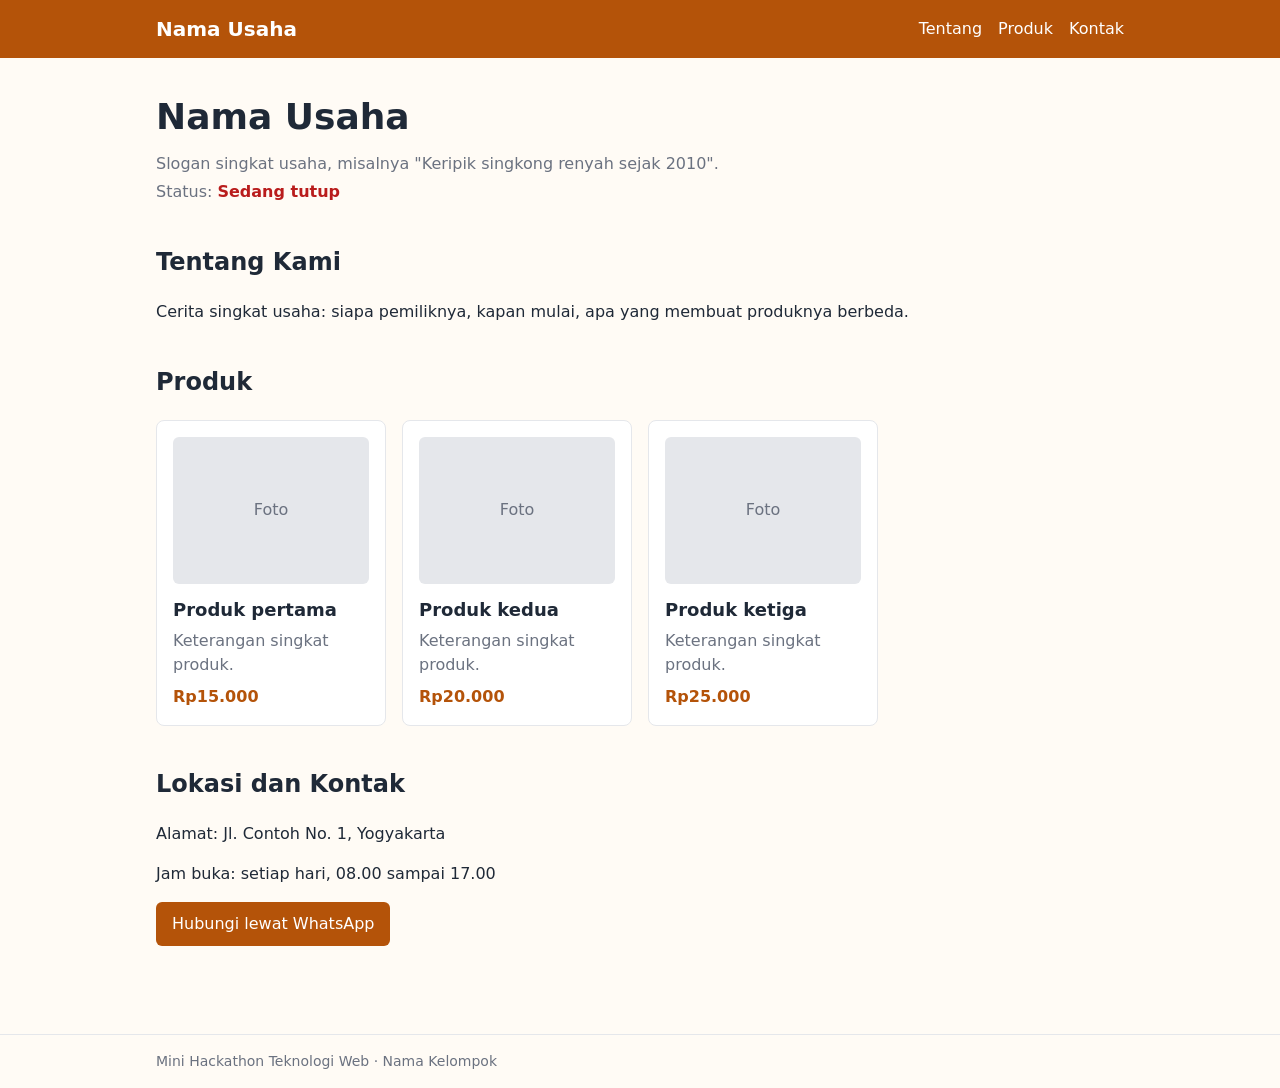
==== index.html @ 2f6218c1 "Initial UMKM website" ====
<!doctype html>
<html lang="id">
<head>
    <meta charset="utf-8">
    <meta name="viewport" content="width=device-width, initial-scale=1">
    <title>Nama Usaha</title>
    <link rel="stylesheet" href="style.css">
</head>
<body>
    <header class="atas">
        <div class="wadah">
            <!-- TODO: ganti dengan nama UMKM yang kalian pilih -->
            <a href="#" class="merek">Nama Usaha</a>
            <nav>
                <a href="#tentang">Tentang</a>
                <a href="#produk">Produk</a>
                <a href="#kontak">Kontak</a>
            </nav>
        </div>
    </header>

    <main class="wadah">
        <section class="hero">
            <h1>Nama Usaha</h1>
            <p>Slogan singkat usaha, misalnya "Keripik singkong renyah sejak 2010".</p>
            <p>Status: <strong id="status-buka">-</strong></p>
        </section>

        <section id="tentang">
            <h2>Tentang Kami</h2>
            <p>Cerita singkat usaha: siapa pemiliknya, kapan mulai, apa yang membuat produknya berbeda.</p>
        </section>

        <section id="produk">
            <h2>Produk</h2>
            <!-- Kartu produk diisi oleh script.js -->
            <div id="daftar-produk" class="grid"></div>
        </section>

        <section id="kontak">
            <h2>Lokasi dan Kontak</h2>
            <p>Alamat: Jl. Contoh No. 1, Yogyakarta</p>
            <p>Jam buka: setiap hari, 08.00 sampai 17.00</p>
            <!-- TODO: ganti nomor WhatsApp (format 62..., tanpa tanda +) -->
            <a class="tombol" href="https://wa.me/6281234567890" target="_blank" rel="noopener">Hubungi lewat WhatsApp</a>
        </section>
    </main>

    <footer class="bawah">
        <div class="wadah">Mini Hackathon Teknologi Web · Nama Kelompok</div>
    </footer>

    <script src="script.js"></script>
</body>
</html>
---- style.css ----
/* Ganti warna di sini, semua bagian halaman ikut berubah */
:root {
    --utama: #b45309;
    --teks: #1f2937;
    --redup: #6b7280;
    --latar: #fffbf5;
    --kartu: #ffffff;
    --garis: #e5e7eb;
}

* { box-sizing: border-box; }

body {
    margin: 0;
    font-family: system-ui, sans-serif;
    color: var(--teks);
    background: var(--latar);
    line-height: 1.5;
}

.wadah { max-width: 1000px; margin: 0 auto; padding: 0 16px; }

/* Header */
.atas { background: var(--utama); }
.atas .wadah { display: flex; justify-content: space-between; align-items: center; flex-wrap: wrap; gap: 8px; padding-top: 14px; padding-bottom: 14px; }
.merek { color: #fff; font-weight: 700; font-size: 20px; text-decoration: none; }
.atas nav { display: flex; gap: 16px; }
.atas nav a { color: #fff; text-decoration: none; }

/* Konten */
main.wadah { padding-top: 32px; padding-bottom: 48px; }
section { margin-bottom: 40px; }
.hero h1 { font-size: 36px; margin: 0 0 8px; }
.hero p { color: var(--redup); margin: 0 0 4px; }
.buka { color: #15803d; }
.tutup { color: #b91c1c; }

.grid { display: grid; grid-template-columns: repeat(auto-fill, minmax(220px, 1fr)); gap: 16px; }

.kartu { background: var(--kartu); border: 1px solid var(--garis); border-radius: 8px; padding: 16px; }
.kartu h3 { margin: 0 0 6px; font-size: 18px; }
.kartu p { margin: 0 0 8px; color: var(--redup); }
.kartu .harga { color: var(--utama); font-weight: 700; margin: 0; }
.foto {
    aspect-ratio: 4 / 3;
    background: var(--garis);
    border-radius: 6px;
    margin-bottom: 12px;
    display: grid;
    place-items: center;
    color: var(--redup);
}

.tombol {
    display: inline-block;
    background: var(--utama);
    color: #fff;
    border-radius: 6px;
    padding: 10px 16px;
    text-decoration: none;
}
.tombol:hover { opacity: .9; }

/* Footer */
.bawah { border-top: 1px solid var(--garis); padding: 16px 0; color: var(--redup); font-size: 14px; }

@media (max-width: 600px) {
    .hero h1 { font-size: 28px; }
}
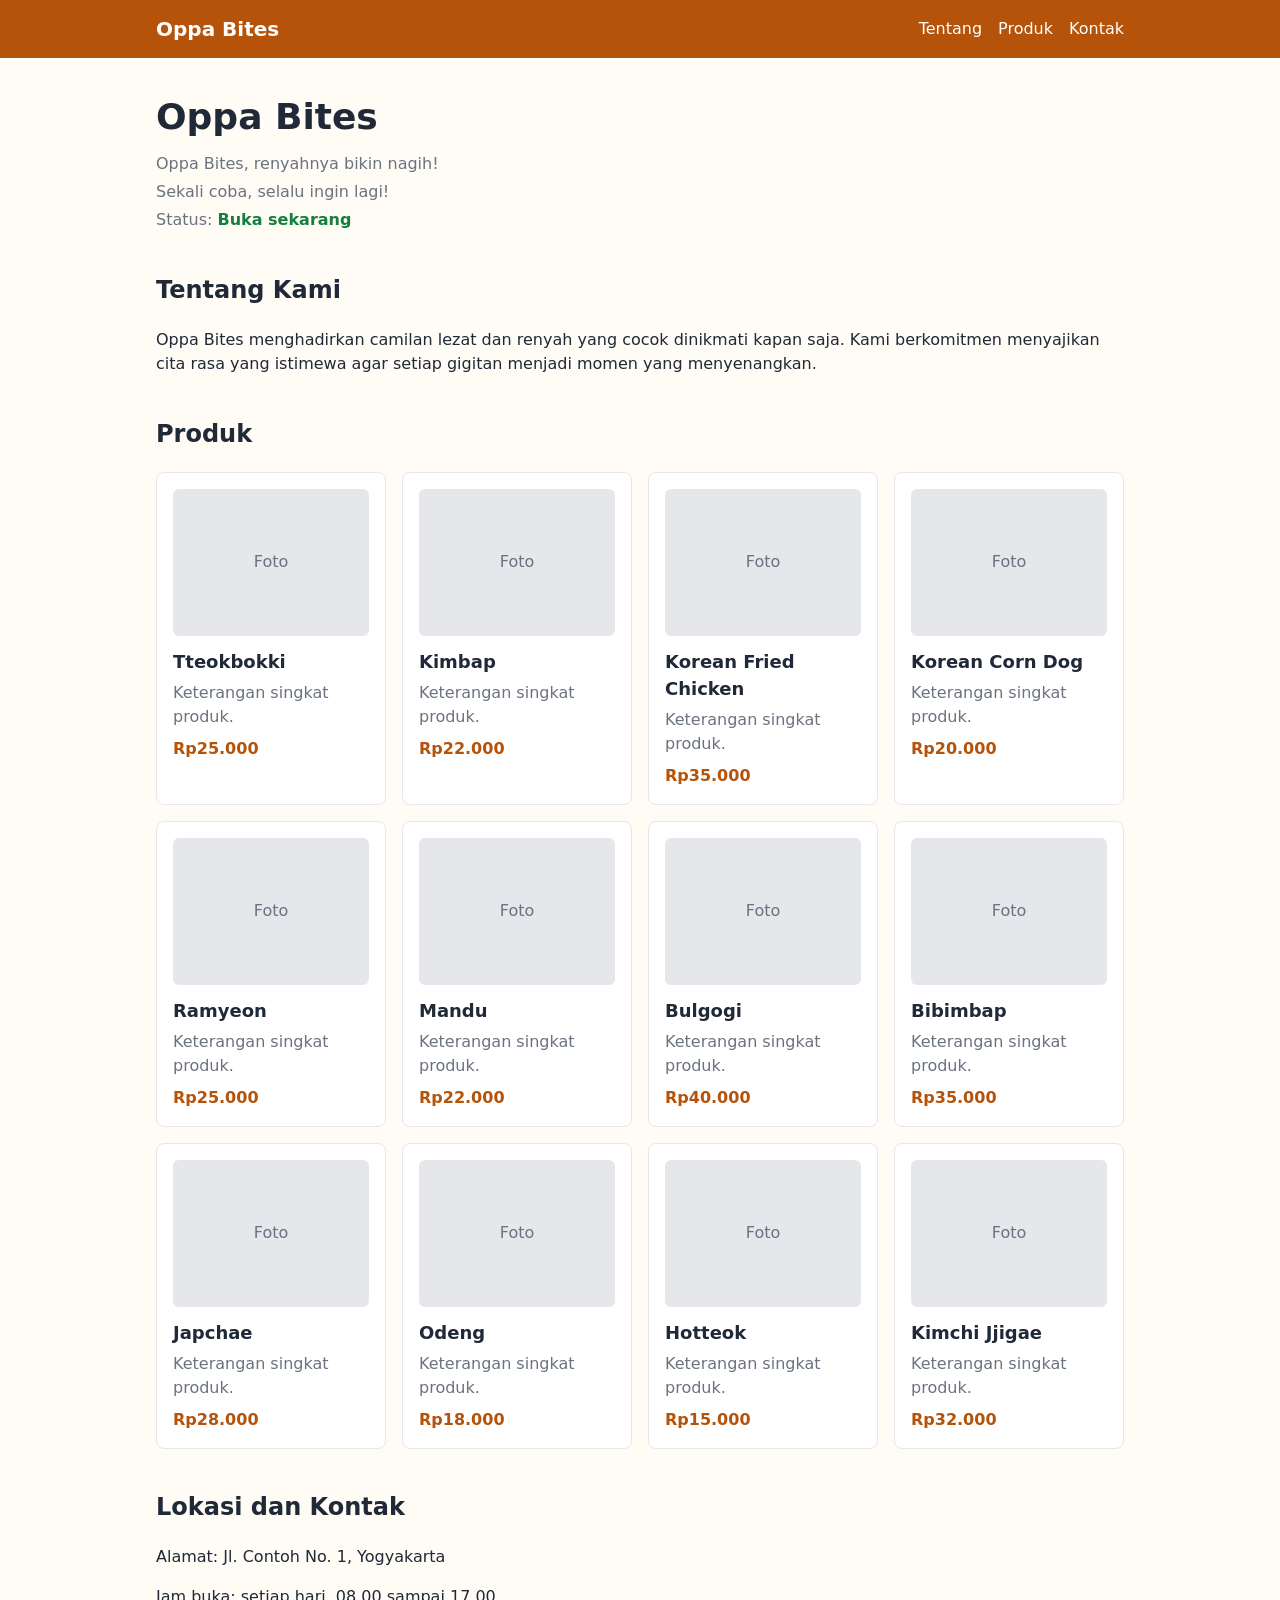
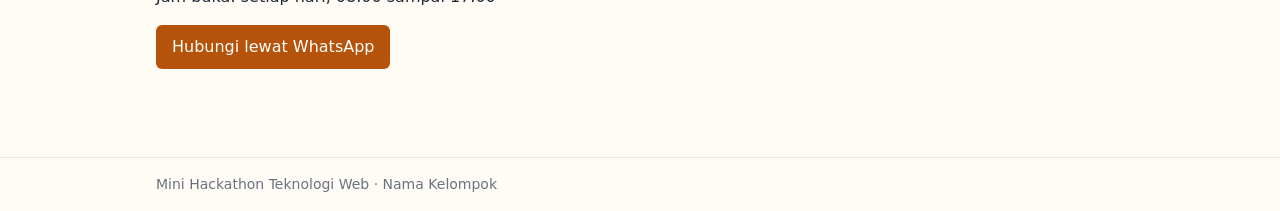
==== commit acb71b83: "umkm" ====
--- a/index.html
+++ b/index.html
@@ -3,14 +3,14 @@
 <head>
     <meta charset="utf-8">
     <meta name="viewport" content="width=device-width, initial-scale=1">
-    <title>Nama Usaha</title>
+    <title>Oppa Bites</title>
     <link rel="stylesheet" href="style.css">
 </head>
 <body>
     <header class="atas">
         <div class="wadah">
             <!-- TODO: ganti dengan nama UMKM yang kalian pilih -->
-            <a href="#" class="merek">Nama Usaha</a>
+            <a href="#" class="merek">Oppa Bites</a>
             <nav>
                 <a href="#tentang">Tentang</a>
                 <a href="#produk">Produk</a>
@@ -21,14 +21,15 @@
 
     <main class="wadah">
         <section class="hero">
-            <h1>Nama Usaha</h1>
-            <p>Slogan singkat usaha, misalnya "Keripik singkong renyah sejak 2010".</p>
+            <h1>Oppa Bites</h1>
+            <p>Oppa Bites, renyahnya bikin nagih!</p>
+            <p>Sekali coba, selalu ingin lagi!</p>
             <p>Status: <strong id="status-buka">-</strong></p>
         </section>
 
         <section id="tentang">
             <h2>Tentang Kami</h2>
-            <p>Cerita singkat usaha: siapa pemiliknya, kapan mulai, apa yang membuat produknya berbeda.</p>
+            <p>Oppa Bites menghadirkan camilan lezat dan renyah yang cocok dinikmati kapan saja. Kami berkomitmen menyajikan cita rasa yang istimewa agar setiap gigitan menjadi momen yang menyenangkan.</p>
         </section>
 
         <section id="produk">
@@ -51,5 +52,27 @@
     </footer>
 
     <script src="script.js"></script>
+    <script>
+        const statusBuka = document.getElementById('status-buka');
+
+        function perbaruiStatusBuka() {
+            const waktu = new Intl.DateTimeFormat('id-ID', {
+                timeZone: 'Asia/Jakarta',
+                hour: '2-digit',
+                minute: '2-digit',
+                hourCycle: 'h23'
+            }).formatToParts(new Date());
+            const jam = Number(waktu.find(bagian => bagian.type === 'hour').value);
+            const menit = Number(waktu.find(bagian => bagian.type === 'minute').value);
+            const totalMenit = jam * 60 + menit;
+            const sedangBuka = totalMenit >= 8 * 60 && totalMenit < 17 * 60;
+
+            statusBuka.textContent = sedangBuka ? 'Buka sekarang' : 'Sedang tutup';
+            statusBuka.className = sedangBuka ? 'buka' : 'tutup';
+        }
+
+        perbaruiStatusBuka();
+        setInterval(perbaruiStatusBuka, 1000);
+    </script>
 </body>
 </html>
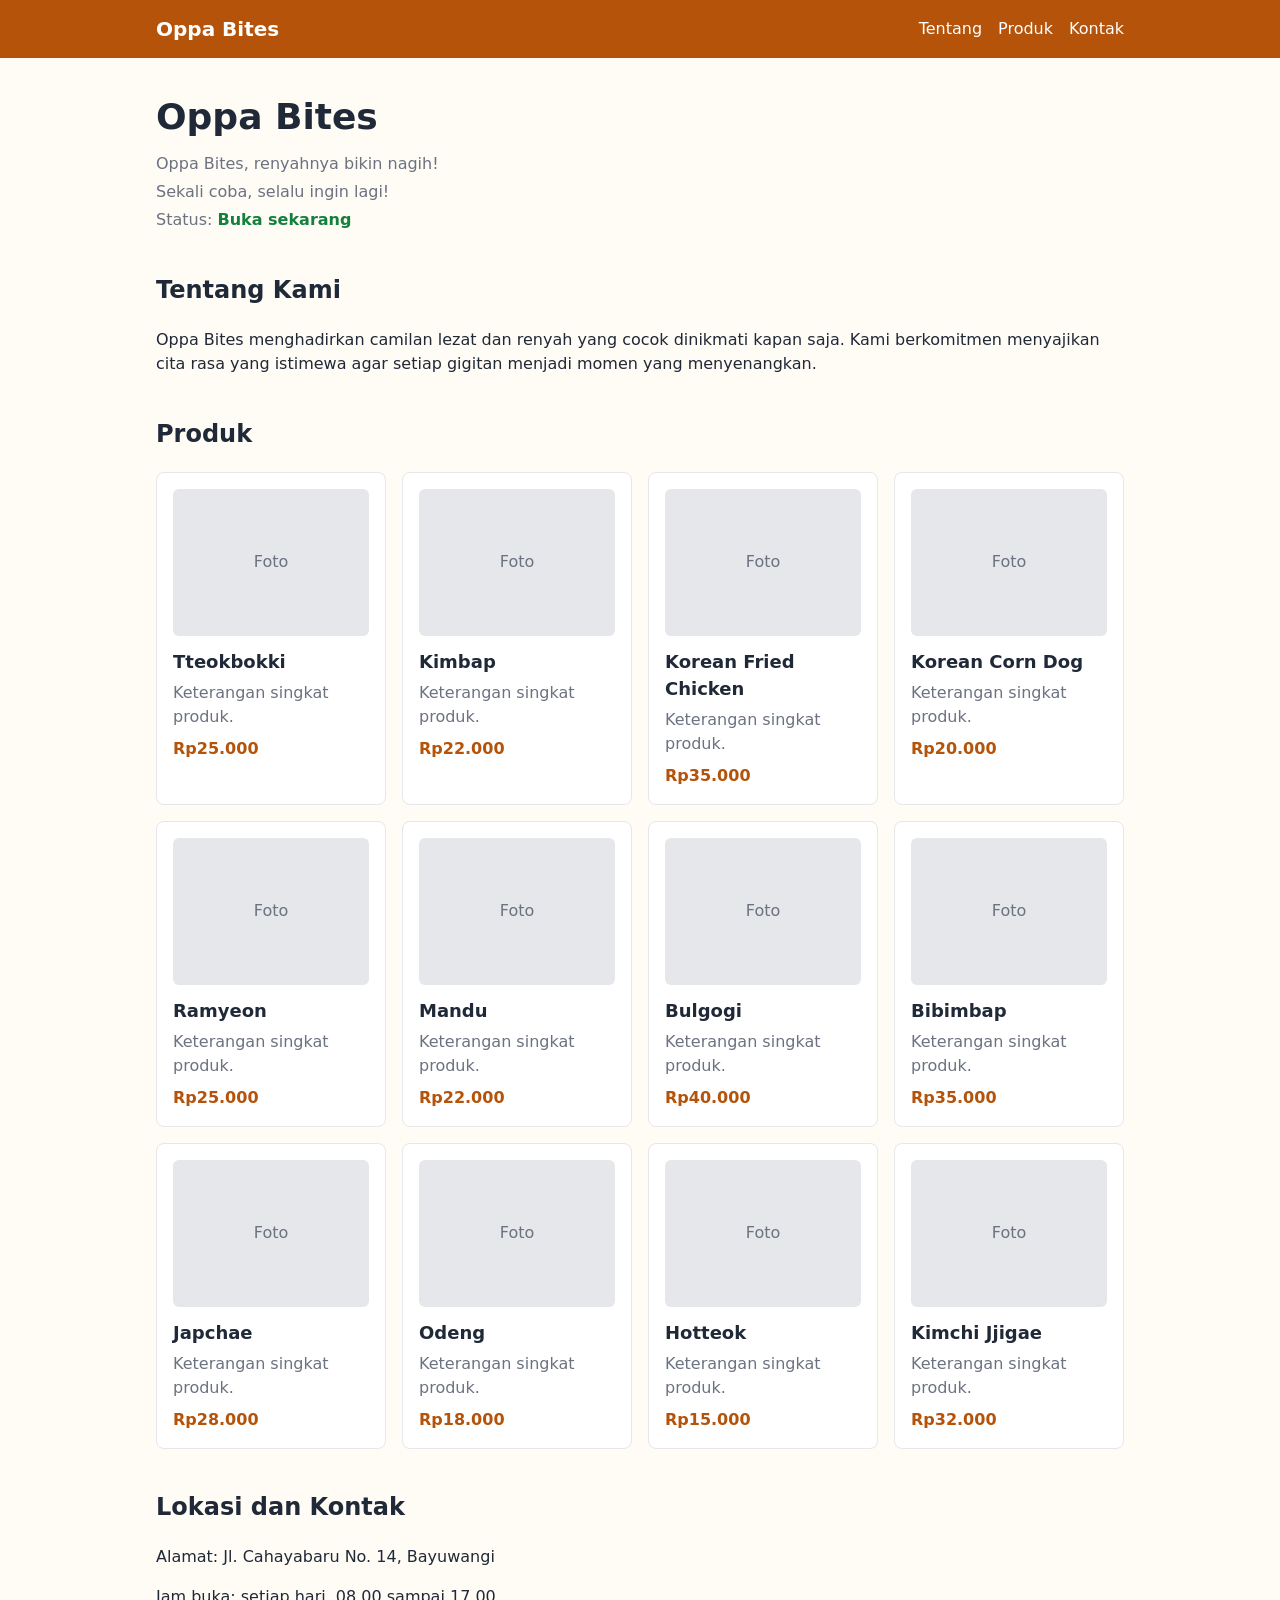
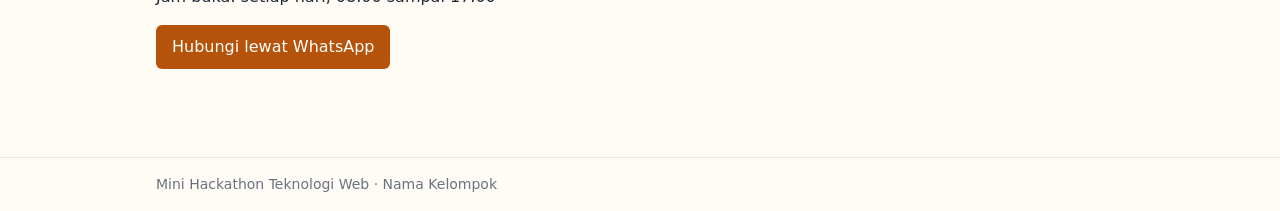
==== commit 7438dffc: "umkm" ====
--- a/index.html
+++ b/index.html
@@ -3,7 +3,7 @@
 <head>
     <meta charset="utf-8">
     <meta name="viewport" content="width=device-width, initial-scale=1">
-    <title>Oppa Bites</title>
+    <title>EcoK-Bites</title>
     <link rel="stylesheet" href="style.css">
 </head>
 <body>
@@ -40,10 +40,10 @@
 
         <section id="kontak">
             <h2>Lokasi dan Kontak</h2>
-            <p>Alamat: Jl. Contoh No. 1, Yogyakarta</p>
+            <p>Alamat: Jl. Cahayabaru No. 14, Bayuwangi</p>
             <p>Jam buka: setiap hari, 08.00 sampai 17.00</p>
             <!-- TODO: ganti nomor WhatsApp (format 62..., tanpa tanda +) -->
-            <a class="tombol" href="https://wa.me/6281234567890" target="_blank" rel="noopener">Hubungi lewat WhatsApp</a>
+            <a class="tombol" href="https://wa.me/6282221127195" target="_blank" rel="noopener">Hubungi lewat WhatsApp</a>
         </section>
     </main>
 
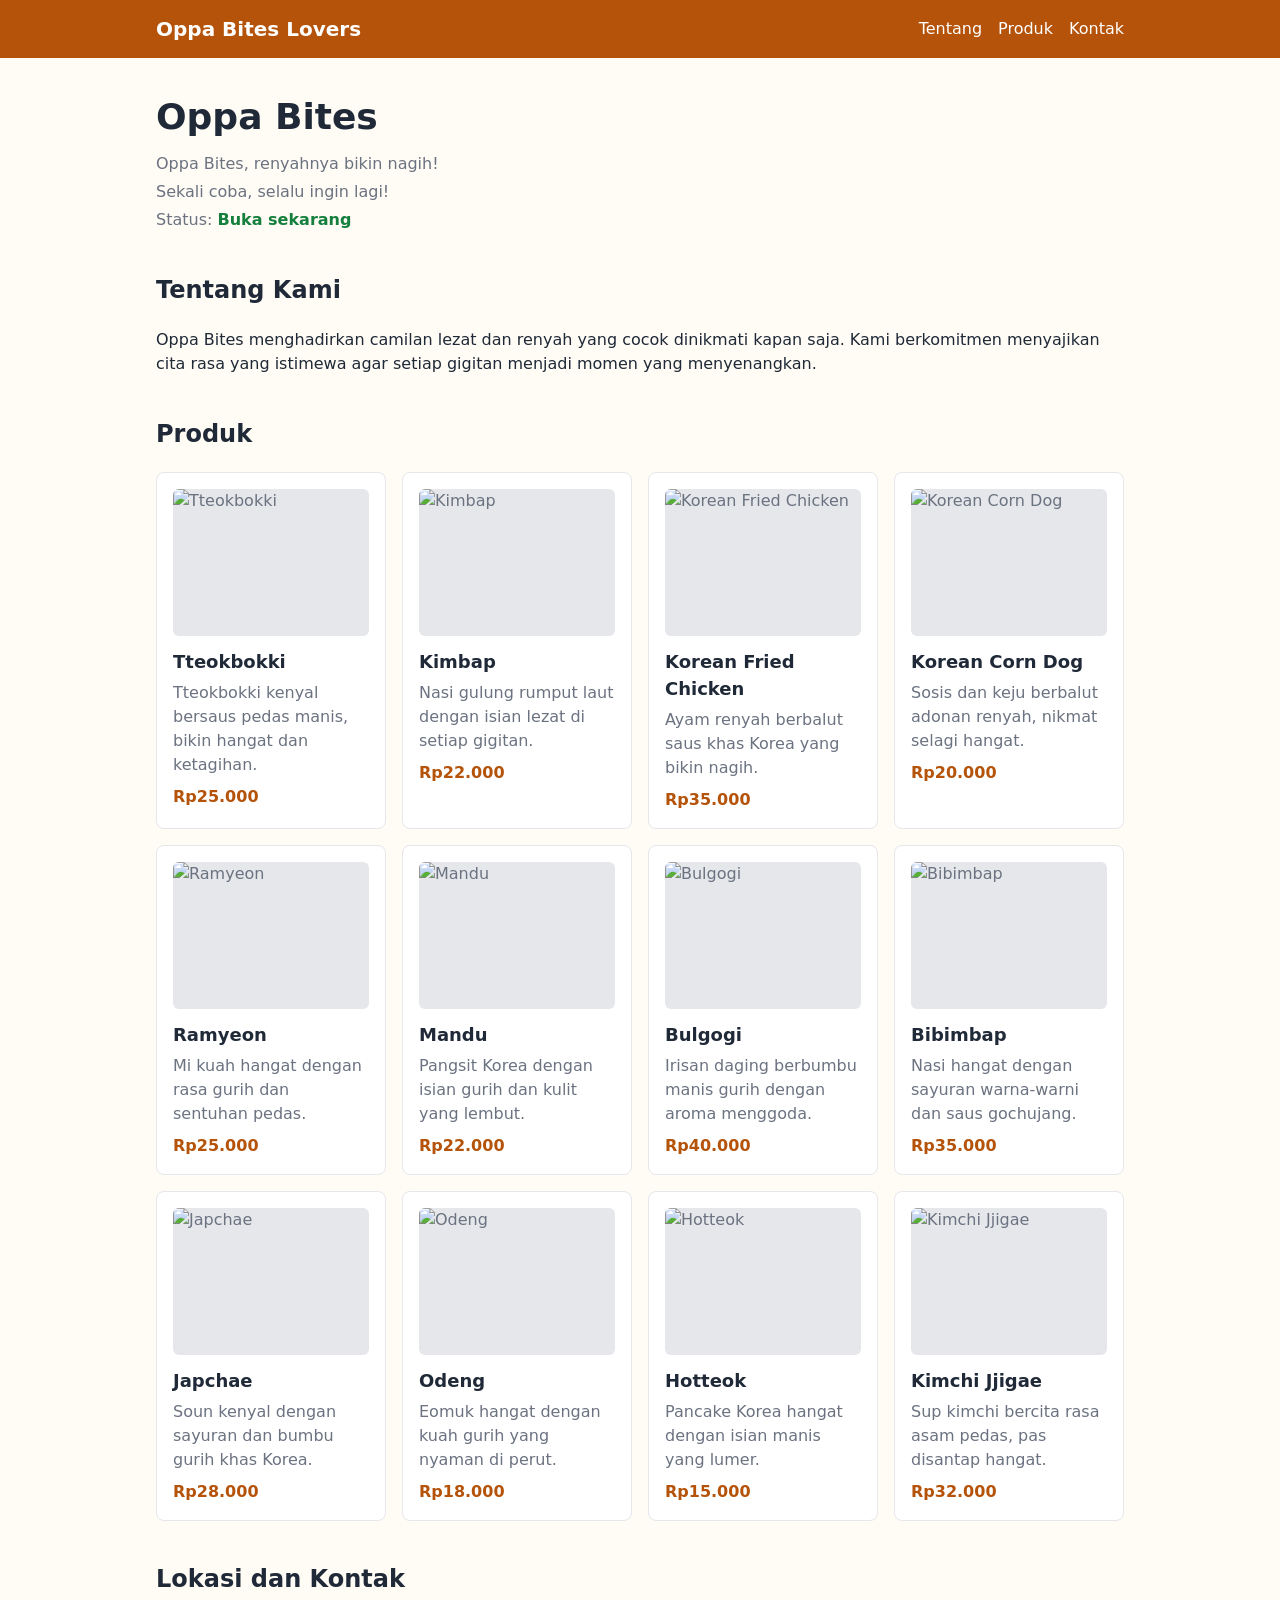
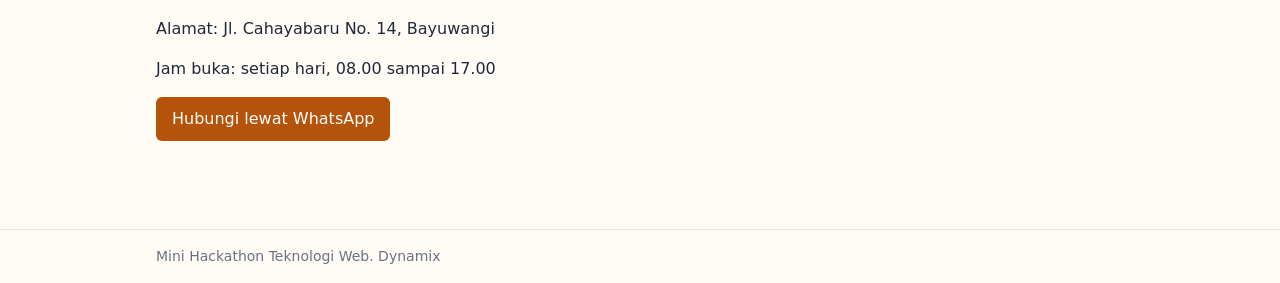
==== commit 90186488: "umkm" ====
--- a/index.html
+++ b/index.html
@@ -3,14 +3,15 @@
 <head>
     <meta charset="utf-8">
     <meta name="viewport" content="width=device-width, initial-scale=1">
-    <title>EcoK-Bites</title>
+    <title>OppaBites</title>
     <link rel="stylesheet" href="style.css">
+    <link rel="stylesheet" href="product-images.css">
 </head>
 <body>
     <header class="atas">
         <div class="wadah">
             <!-- TODO: ganti dengan nama UMKM yang kalian pilih -->
-            <a href="#" class="merek">Oppa Bites</a>
+            <a href="#" class="merek">Oppa Bites Lovers</a>
             <nav>
                 <a href="#tentang">Tentang</a>
                 <a href="#produk">Produk</a>
@@ -48,10 +49,11 @@
     </main>
 
     <footer class="bawah">
-        <div class="wadah">Mini Hackathon Teknologi Web · Nama Kelompok</div>
+        <div class="wadah">Mini Hackathon Teknologi Web. Dynamix</div>
     </footer>
 
     <script src="script.js"></script>
+    <script src="product-images.js"></script>
     <script>
         const statusBuka = document.getElementById('status-buka');
 
--- a/product-images.css
+++ b/product-images.css
@@ -0,0 +1,12 @@
+#daftar-produk a.foto {
+    display: grid;
+    overflow: hidden;
+    text-decoration: none;
+}
+
+#daftar-produk .foto img {
+    display: block;
+    width: 100%;
+    height: 100%;
+    object-fit: cover;
+}
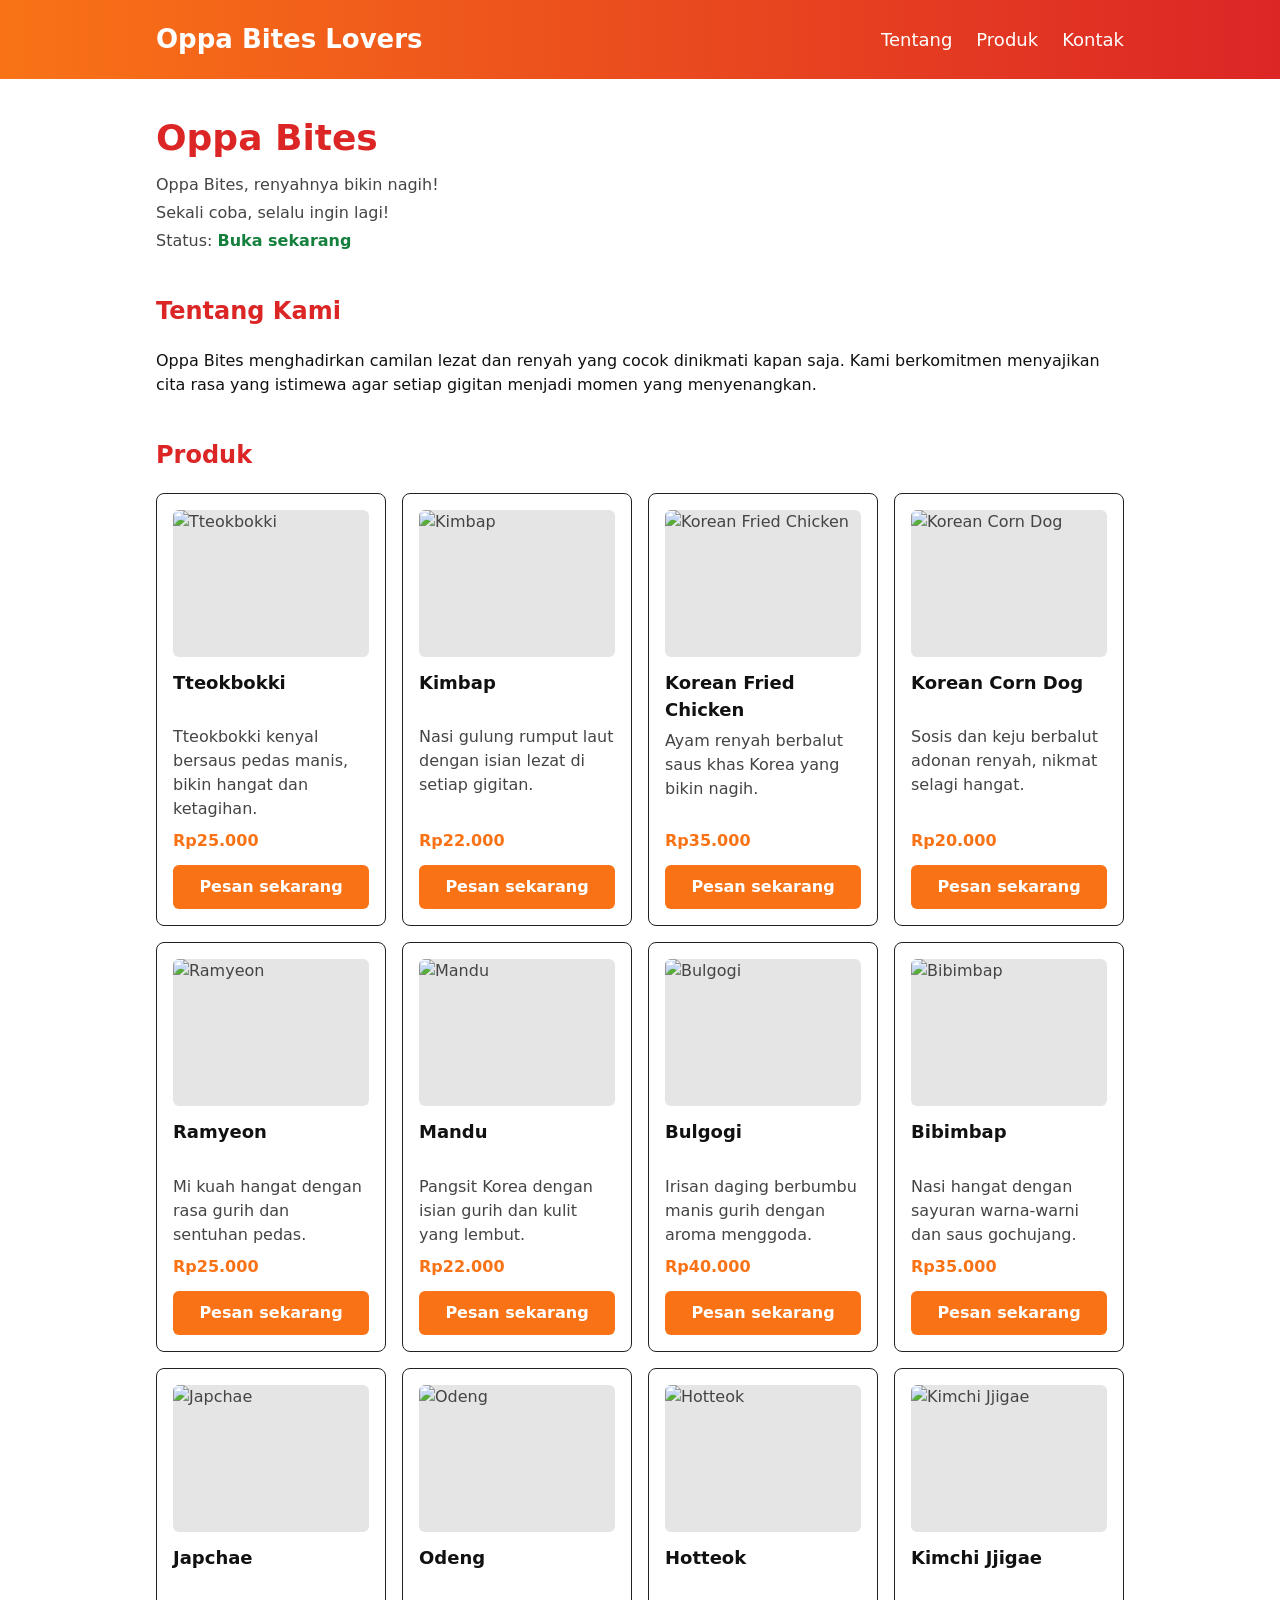
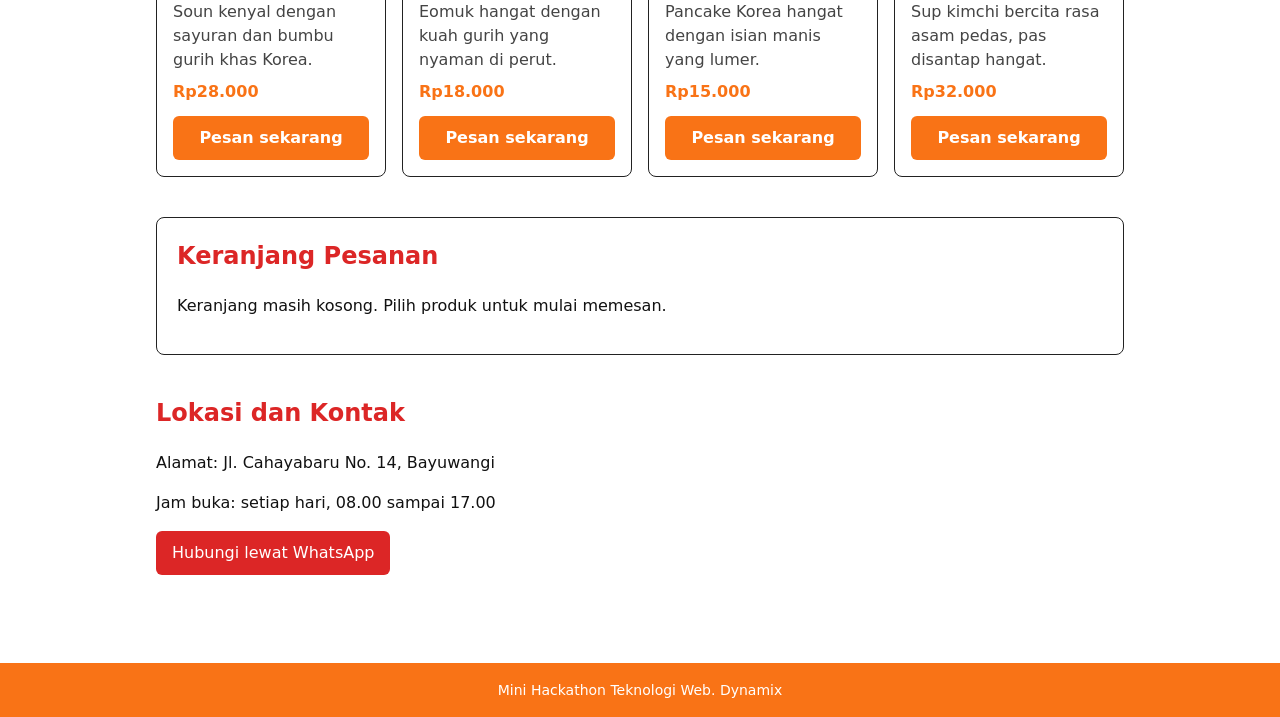
==== commit b813fcb1: "umkm" ====
--- a/index.html
+++ b/index.html
@@ -5,7 +5,6 @@
     <meta name="viewport" content="width=device-width, initial-scale=1">
     <title>OppaBites</title>
     <link rel="stylesheet" href="style.css">
-    <link rel="stylesheet" href="product-images.css">
 </head>
 <body>
     <header class="atas">
@@ -53,7 +52,6 @@
     </footer>
 
     <script src="script.js"></script>
-    <script src="product-images.js"></script>
     <script>
         const statusBuka = document.getElementById('status-buka');
 
@@ -76,5 +74,15 @@
         perbaruiStatusBuka();
         setInterval(perbaruiStatusBuka, 1000);
     </script>
+    <script>
+        document.querySelectorAll('.atas nav a[href^="#"]').forEach((tautan) => {
+            tautan.addEventListener('click', () => {
+                document.querySelectorAll('.atas nav a').forEach((item) => {
+                    item.classList.remove('navigasi-aktif');
+                });
+                tautan.classList.add('navigasi-aktif');
+            });
+        });
+    </script>
 </body>
 </html>
--- a/style.css
+++ b/style.css
@@ -67,3 +67,417 @@
 @media (max-width: 600px) {
     .hero h1 { font-size: 28px; }
 }
+
+:root {
+    --utama: #f97316;
+    --teks: #111111;
+    --redup: #444444;
+    --latar: #ffffff;
+    --kartu: #ffffff;
+    --garis: #e5e5e5;
+}
+
+.atas {
+    background: linear-gradient(90deg, #f97316, #dc2626);
+}
+
+.hero h1,
+section h2 {
+    color: #dc2626;
+}
+
+.kartu {
+    border-color: #222222;
+}
+
+.kartu .harga {
+    color: #f97316;
+}
+
+.tombol {
+    background: #dc2626;
+}
+
+.bawah {
+    background: #111111;
+    border-top-color: #dc2626;
+    color: #ffffff;
+}
+
+#daftar-produk {
+    grid-template-columns: repeat(4, minmax(0, 1fr));
+    align-items: stretch;
+}
+
+#daftar-produk .kartu {
+    display: flex;
+    min-width: 0;
+    flex-direction: column;
+}
+
+#daftar-produk .foto {
+    width: 100%;
+    aspect-ratio: 4 / 3;
+    flex: none;
+}
+
+#daftar-produk .kartu h3 {
+    min-height: 2.8em;
+}
+
+#daftar-produk .kartu p:not(.harga) {
+    min-height: 4.5em;
+}
+
+#daftar-produk .kartu .harga {
+    margin-top: auto;
+}
+
+@media (max-width: 800px) {
+    #daftar-produk {
+        grid-template-columns: repeat(3, minmax(0, 1fr));
+    }
+}
+
+@media (max-width: 600px) {
+    #daftar-produk {
+        grid-template-columns: repeat(2, minmax(0, 1fr));
+    }
+}
+
+@media (max-width: 380px) {
+    #daftar-produk {
+        grid-template-columns: 1fr;
+    }
+}
+
+#daftar-produk .kartu:nth-child(3) .foto img {
+    object-position: center 35%;
+}
+
+.bawah {
+    background: #f97316;
+    border-top-color: #f97316;
+    color: #ffffff;
+    text-align: center;
+}
+
+body:has(#tentang:target) .atas nav a[href="#tentang"],
+body:has(#produk:target) .atas nav a[href="#produk"],
+body:has(#kontak:target) .atas nav a[href="#kontak"] {
+    color: #111111;
+    font-weight: 700;
+}
+
+.atas nav a:active,
+.atas nav a:focus-visible {
+    color: #111111;
+}
+
+body:has(#tentang:target) .atas nav a[href="#tentang"]:not(.navigasi-aktif),
+body:has(#produk:target) .atas nav a[href="#produk"]:not(.navigasi-aktif),
+body:has(#kontak:target) .atas nav a[href="#kontak"]:not(.navigasi-aktif),
+body .atas nav a:focus-visible:not(.navigasi-aktif) {
+    color: #ffffff;
+    font-weight: 400;
+}
+
+body .atas nav a.navigasi-aktif {
+    color: #111111;
+    font-weight: 700;
+}
+
+#daftar-produk a.foto {
+    display: grid;
+    overflow: hidden;
+    text-decoration: none;
+}
+
+#daftar-produk .foto img {
+    display: block;
+    width: 100%;
+    height: 100%;
+    object-fit: cover;
+}
+
+#daftar-produk .kartu:nth-child(3) .foto {
+    height: 246px;
+    aspect-ratio: auto;
+    overflow: hidden;
+}
+
+@media (max-width: 600px) {
+    #daftar-produk .kartu:nth-child(3) .foto {
+        height: 200px;
+    }
+}
+
+#daftar-produk .kartu:nth-child(3) .foto {
+    height: auto;
+    aspect-ratio: 4 / 5;
+}
+
+#daftar-produk .foto,
+#daftar-produk .kartu:nth-child(3) .foto {
+    height: auto;
+    aspect-ratio: 4 / 3;
+}
+
+#daftar-produk .foto {
+    position: relative;
+    display: block;
+    width: 100%;
+    overflow: hidden;
+}
+
+#daftar-produk .foto img {
+    position: absolute;
+    inset: 0;
+    width: 100%;
+    height: 100%;
+    object-fit: cover;
+    object-position: center;
+}
+
+.tombol-pesan {
+    width: 100%;
+    margin-top: 12px;
+    padding: 10px 12px;
+    border: 0;
+    border-radius: 6px;
+    background: #f97316;
+    color: #ffffff;
+    font: inherit;
+    font-weight: 700;
+    cursor: pointer;
+}
+
+.tombol-pesan:hover,
+.keranjang-checkout:hover {
+    background: #dc2626;
+}
+
+#keranjang-pesanan {
+    margin: 24px 0 40px;
+    padding: 20px;
+    border: 1px solid var(--garis);
+    border-radius: 8px;
+    background: var(--kartu);
+    scroll-margin-top: 20px;
+}
+
+#keranjang-pesanan h2 {
+    margin-top: 0;
+    color: #dc2626;
+}
+
+.keranjang-item {
+    display: flex;
+    align-items: center;
+    justify-content: space-between;
+    gap: 12px;
+    padding: 12px 0;
+    border-bottom: 1px solid var(--garis);
+}
+
+.keranjang-item-info {
+    min-width: 0;
+}
+
+.keranjang-item-info p {
+    margin: 4px 0 0;
+    color: var(--redup);
+}
+
+.keranjang-kontrol {
+    display: flex;
+    align-items: center;
+    gap: 8px;
+}
+
+.keranjang-kontrol button {
+    min-width: 32px;
+    min-height: 32px;
+    border: 1px solid var(--garis);
+    border-radius: 5px;
+    background: #ffffff;
+    cursor: pointer;
+}
+
+.keranjang-total {
+    margin: 16px 0;
+    font-size: 18px;
+    font-weight: 700;
+    text-align: right;
+}
+
+.keranjang-checkout {
+    display: inline-block;
+    padding: 10px 16px;
+    border-radius: 6px;
+    background: #f97316;
+    color: #ffffff;
+    font-weight: 700;
+    text-decoration: none;
+}
+
+.keranjang-checkout[hidden] {
+    display: none;
+}
+
+@media (max-width: 480px) {
+    #keranjang-pesanan {
+        padding: 14px;
+    }
+
+    .keranjang-item {
+        align-items: flex-start;
+        flex-direction: column;
+    }
+
+    .keranjang-kontrol {
+        align-self: flex-end;
+    }
+}
+
+#keranjang-pesanan {
+    border-color: #222222;
+}
+
+.atas .wadah {
+    padding-top: 20px;
+    padding-bottom: 20px;
+}
+
+.merek {
+    font-size: 26px;
+}
+
+.atas nav {
+    gap: 24px;
+}
+
+.atas nav a {
+    font-size: 18px;
+}
+
+@media (max-width: 600px) {
+    .atas .wadah {
+        padding-top: 16px;
+        padding-bottom: 16px;
+    }
+
+    .merek {
+        font-size: 22px;
+    }
+
+    .atas nav {
+        gap: 16px;
+    }
+
+    .atas nav a {
+        font-size: 16px;
+    }
+}
+
+@media (max-width: 600px) {
+    main.wadah > .hero,
+    main.wadah > #tentang {
+        padding: 14px;
+        background: #fff3e0;
+    }
+
+    main.wadah > .hero {
+        margin-bottom: 0;
+        border-radius: 10px 10px 0 0;
+    }
+
+    main.wadah > #tentang {
+        margin-bottom: 28px;
+        border-radius: 0 0 10px 10px;
+    }
+}
+
+@media (max-width: 380px) {
+    main.wadah > .hero,
+    main.wadah > #tentang {
+        padding: 10px;
+    }
+}
+
+@media (max-width: 600px) {
+    .atas .wadah {
+        align-items: stretch;
+        flex-direction: column;
+        gap: 12px;
+    }
+
+    .merek {
+        text-align: center;
+    }
+
+    .atas nav {
+        justify-content: space-around;
+        flex-wrap: wrap;
+    }
+
+    main.wadah {
+        padding: 24px 12px 36px;
+    }
+
+    #daftar-produk {
+        grid-template-columns: repeat(2, minmax(0, 1fr));
+        gap: 12px;
+    }
+
+    #daftar-produk .kartu {
+        padding: 12px;
+    }
+
+    #daftar-produk .kartu h3 {
+        font-size: 16px;
+    }
+
+    #daftar-produk .kartu p:not(.harga) {
+        font-size: 14px;
+    }
+
+    .tombol-pesan {
+        padding: 9px 6px;
+        font-size: 14px;
+    }
+
+    #keranjang-pesanan {
+        padding: 14px;
+    }
+}
+
+@media (max-width: 380px) {
+    #daftar-produk {
+        grid-template-columns: 1fr;
+    }
+
+    #daftar-produk .kartu {
+        padding: 16px;
+    }
+
+    #daftar-produk .kartu h3 {
+        font-size: 18px;
+    }
+
+    #daftar-produk .kartu p:not(.harga) {
+        font-size: 16px;
+    }
+
+    .tombol-pesan {
+        padding: 10px 12px;
+        font-size: 16px;
+    }
+}
+
+@media (max-width: 600px) {
+    main.wadah > .hero,
+    main.wadah > #tentang {
+        background: #ffffff;
+    }
+}
